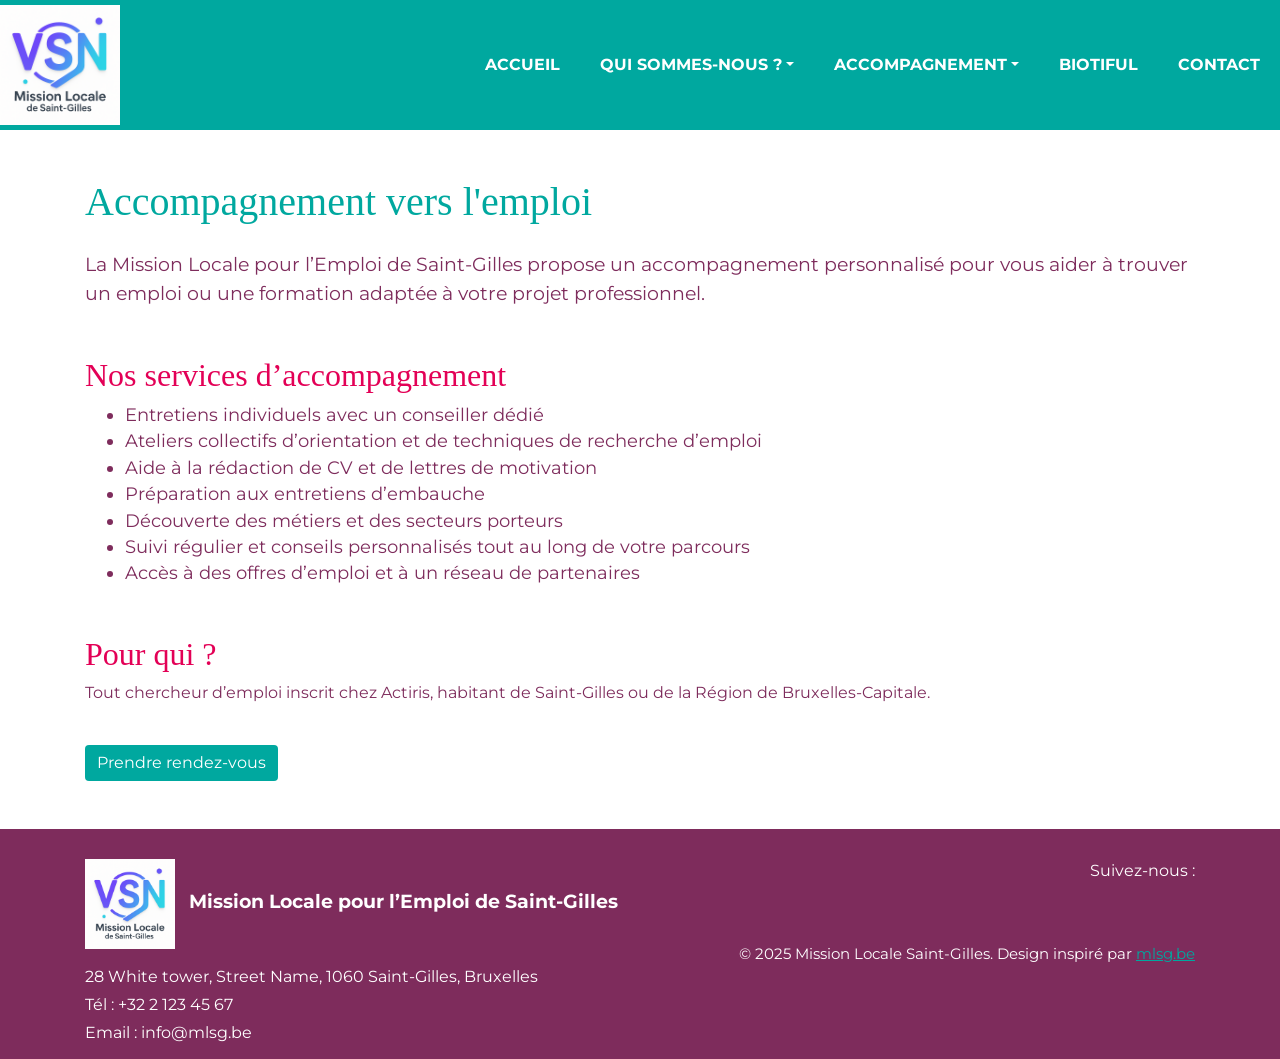
==== accompagnement.html @ 7b719ca9 "modif 1er jour" ====
<!DOCTYPE html>
<html lang="fr">
<head>
  <meta charset="UTF-8">
  <meta name="viewport" content="width=device-width, initial-scale=1.0">
  <title>Accompagnement</title>
  <link rel="stylesheet" href="css/bootstrap.css">
  <link rel="stylesheet" href="css/style.css">
</head>
<body>
  <header>
    <nav class="navbar navbar-expand-lg custom_nav-container">
      <a class="navbar-brand" href="index.html"><img src="images/logo.png" alt="Logo Mission Locale" style="width:120px;max-width:100%;height:auto;"></a>
      <button class="navbar-toggler" type="button" data-toggle="collapse" data-target="#navbarNav" aria-controls="navbarNav" aria-expanded="false" aria-label="Toggle navigation">
        <span class="navbar-toggler-icon"></span>
      </button>
      <div class="collapse navbar-collapse" id="navbarNav">
        <ul class="navbar-nav ml-auto">
          <li class="nav-item"><a class="nav-link" href="index.html">Accueil</a></li>
          <li class="nav-item dropdown">
            <a class="nav-link dropdown-toggle" href="qui-sommes-nous.html" id="navbarDropdownQui" role="button" data-toggle="dropdown" aria-haspopup="true" aria-expanded="false">Qui sommes-nous ?</a>
            <div class="dropdown-menu" aria-labelledby="navbarDropdownQui">
              <a class="dropdown-item" href="qui-sommes-nous.html#missions">Nos missions, notre méthode, nos valeurs</a>
              <a class="dropdown-item" href="qui-sommes-nous.html#equipe">Notre équipe</a>
              <a class="dropdown-item" href="qui-sommes-nous.html#conseil">Le conseil d'administration</a>
              <a class="dropdown-item" href="qui-sommes-nous.html#subsides">Subsides et adhésion</a>
              <a class="dropdown-item" href="qui-sommes-nous.html#rapports">Rapports d'activité, statuts, comptes annuels</a>
            </div>
          </li>
          <li class="nav-item dropdown active">
            <a class="nav-link dropdown-toggle" href="#" id="navbarDropdownAccomp" role="button" data-toggle="dropdown" aria-haspopup="true" aria-expanded="false">Accompagnement</a>
            <div class="dropdown-menu" aria-labelledby="navbarDropdownAccomp">
              <a class="dropdown-item" href="#individuel">Accompagnement individuel</a>
              <a class="dropdown-item" href="#social">Accompagnement social</a>
              <a class="dropdown-item" href="#numerique">Espace public numérique</a>
            </div>
          </li>
          <li class="nav-item"><a class="nav-link" href="biotiful.html">Biotiful</a></li>
          <li class="nav-item"><a class="nav-link" href="contact.html">Contact</a></li>
        </ul>
      </div>
    </nav>
  </header>
  <main class="container mt-5 mb-5">
    <h1 class="mb-4" style="color:var(--turquoise)">Accompagnement vers l'emploi</h1>
    <p style="font-size:1.2rem;">La Mission Locale pour l’Emploi de Saint-Gilles propose un accompagnement personnalisé pour vous aider à trouver un emploi ou une formation adaptée à votre projet professionnel.</p>
    <h2 class="mt-5" style="color:var(--framboise)">Nos services d’accompagnement</h2>
    <ul style="font-size:1.1rem;">
      <li>Entretiens individuels avec un conseiller dédié</li>
      <li>Ateliers collectifs d’orientation et de techniques de recherche d’emploi</li>
      <li>Aide à la rédaction de CV et de lettres de motivation</li>
      <li>Préparation aux entretiens d’embauche</li>
      <li>Découverte des métiers et des secteurs porteurs</li>
      <li>Suivi régulier et conseils personnalisés tout au long de votre parcours</li>
      <li>Accès à des offres d’emploi et à un réseau de partenaires</li>
    </ul>
    <h2 class="mt-5" style="color:var(--framboise)">Pour qui ?</h2>
    <p>Tout chercheur d’emploi inscrit chez Actiris, habitant de Saint-Gilles ou de la Région de Bruxelles-Capitale.</p>
    <a href="contact.html" class="btn btn-turquoise mt-4">Prendre rendez-vous</a>
  </main>
  <footer class="footer mt-5" style="background:var(--prune);color:#fff;padding:30px 0 10px 0;">
    <div class="container">
      <div class="row">
        <div class="col-md-6 mb-3 mb-md-0">
          <img src="images/logo.png" alt="Logo Mission Locale" style="width:90px;vertical-align:middle;"> <span style="font-size:1.2rem;font-weight:bold;margin-left:10px;">Mission Locale pour l’Emploi de Saint-Gilles</span>
          <p class="mt-3 mb-1">28 White tower, Street Name, 1060 Saint-Gilles, Bruxelles</p>
          <p class="mb-1">Tél : +32 2 123 45 67</p>
          <p class="mb-1">Email : info@mlsg.be</p>
        </div>
        <div class="col-md-6 text-md-right">
          <p class="mb-2">Suivez-nous :</p>
          <a href="https://www.facebook.com/Mission-Locale-de-Saint-Gilles-145536338873577/?fref=ts" target="_blank" style="color:var(--turquoise);font-size:1.5rem;margin-right:10px;"><i class="fa fa-facebook"></i></a>
          <a href="https://www.youtube.com/channel/UC-_2jO4Bw7PqM5k00sGFdgA" target="_blank" style="color:var(--turquoise);font-size:1.5rem;margin-right:10px;"><i class="fa fa-youtube"></i></a>
          <a href="https://www.instagram.com/missionlocaledesaintgilles/" target="_blank" style="color:var(--turquoise);font-size:1.5rem;"><i class="fa fa-instagram"></i></a>
          <p class="mt-3 mb-0" style="font-size:0.95rem;">© 2025 Mission Locale Saint-Gilles. Design inspiré par <a href="https://mlsg.be/" style="color:var(--turquoise);text-decoration:underline;">mlsg.be</a></p>
        </div>
      </div>
    </div>
  </footer>
  <script src="js/jquery-3.4.1.min.js"></script>
  <script src="js/bootstrap.js"></script>
  <script src="js/custom.js"></script>
  <script>
    // Animation fade-in sur les sections principales
    $(document).ready(function(){
      $("main, .services_section, .slider_section, .product_section, .arrival_section, .why_section, .client_section").css("opacity",0).animate({opacity:1},1200);
      $(".btn-turquoise, .btn1, .btn-box a, .option1, .option2, .btn, .nav_search-btn").hover(function(){
        $(this).addClass("shadow-lg");
      },function(){
        $(this).removeClass("shadow-lg");
      });
    });
  </script>
  <style>
    .btn-turquoise, .btn1, .btn-box a, .option1, .option2, .btn, .nav_search-btn {
      background: var(--turquoise) !important;
      color: #fff !important;
      border: none;
      transition: background 0.2s;
    }
    .btn-turquoise:hover, .btn1:hover, .btn-box a:hover, .option1:hover, .option2:hover, .btn:hover, .nav_search-btn:hover {
      background: var(--prune) !important;
      color: #fff !important;
    }
  </style>
</body>
</html>
---- css/style.css ----
@import url('https://fonts.googleapis.com/css2?family=Montserrat:ital,wght@0,100;0,200;0,300;0,400;0,500;0,600;0,700;0,800;0,900;1,100;1,200;1,300;1,400;1,500;1,600;1,700;1,800;1,900&display=swap');

* {
  box-sizing: border-box;
}
body {
  font-family: 'Montserrat', sans-serif;
  color: #0c0c0c;
  background-color: #ffffff;
  overflow-x: hidden;
}

.layout_padding {
  padding: 70px 0;
}

.layout_padding2 {
  padding: 75px 0;
}

.layout_padding2-top {
  padding-top: 75px;
}

.layout_padding2-bottom {
  padding-bottom: 75px;
}

.layout_padding-top {
  padding-top: 90px;
}

.layout_padding-bottom {
  padding-bottom: 90px;
}

h1,
h2 {
  font-family: 'Playfair Display', serif;
}

.heading_container {
  display: -webkit-box;
  display: -ms-flexbox;
  display: flex;
  -webkit-box-orient: vertical;
  -webkit-box-direction: normal;
      -ms-flex-direction: column;
          flex-direction: column;
  -webkit-box-align: start;
      -ms-flex-align: start;
          align-items: flex-start;
}

.heading_container h2 {
    position: relative;
    margin-bottom: 0;
    font-size: 3.5rem;
    font-weight: bold;
}

.heading_container h2::after {
    content: "";
    display: block;
    width: 70px;
    height: 5px;
    background: #f7444e;
    margin: 10px auto 10px;
}

.heading_container h2 span {
  color: #f7444e;
}

.heading_container p {
  margin-top: 10px;
  margin-bottom: 0;
}

.heading_container.heading_center {
  -webkit-box-align: center;
      -ms-flex-align: center;
          align-items: center;
  text-align: center;
}

a,
a:hover,
a:focus {
  text-decoration: none;
}

a:hover,
a:focus {
  color: initial;
}

.btn,
.btn:focus {
  outline: none !important;
  -webkit-box-shadow: none;
          box-shadow: none;
}

/*header section*/
.hero_area {
  position: relative;
  min-height: 100vh;
  display: -webkit-box;
  display: -ms-flexbox;
  display: flex;
  -webkit-box-orient: vertical;
  -webkit-box-direction: normal;
      -ms-flex-direction: column;
          flex-direction: column;
}

.sub_page .hero_area {
  min-height: auto;
  -webkit-box-shadow: 0 0 5px 0 rgba(0, 0, 0, 0.25);
          box-shadow: 0 0 5px 0 rgba(0, 0, 0, 0.25);
}

.header_section {
    padding: 15px 0;
}

.header_section .container-fluid {
  padding-right: 25px;
  padding-left: 25px;
}

.navbar-brand {
  font-family: 'Playfair Display', serif;
}

.navbar-brand span {
  font-weight: bold;
  font-size: 32px;
  color: #000000;
}

.custom_nav-container {
  padding: 0;
}

.custom_nav-container .navbar-nav {
  margin-left: auto;
}

.custom_nav-container .navbar-nav .nav-item .nav-link {
    padding: 5px 20px;
    color: #131313;
    text-align: center;
    text-transform: uppercase;
    border-radius: 5px;
    -webkit-transition: all 0.3s;
    transition: all 0.3s;
    font-weight: 700;
}

.custom_nav-container .navbar-nav .nav-item .nav-link svg {
  width: 17px;
  height: auto;
  fill: #000000;
  margin-bottom: 2px;
}

.custom_nav-container .navbar-nav .nav-item:hover .nav-link, .custom_nav-container .navbar-nav .nav-item.active .nav-link {
  color: #f7444e;
}

.custom_nav-container .navbar-nav .nav-item:hover .nav-link svg, .custom_nav-container .navbar-nav .nav-item.active .nav-link svg {
  fill: #f7444e;
}

.custom_nav-container .nav_search-btn {
  width: 35px;
  height: 35px;
  padding: 0;
  border: none;
  color: #000000;
}

.custom_nav-container .nav_search-btn:hover {
  color: #f7444e;
}

.custom_nav-container .navbar-toggler {
  outline: none;
}

.custom_nav-container .navbar-toggler {
  padding: 0;
  width: 37px;
  height: 42px;
  -webkit-transition: all 0.3s;
  transition: all 0.3s;
}

.custom_nav-container .navbar-toggler span {
  display: block;
  width: 35px;
  height: 4px;
  background-color: #000000;
  margin: 7px 0;
  -webkit-transition: all 0.3s;
  transition: all 0.3s;
  position: relative;
  border-radius: 5px;
  transition: all 0.3s;
}

.custom_nav-container .navbar-toggler span::before, .custom_nav-container .navbar-toggler span::after {
  content: "";
  position: absolute;
  left: 0;
  height: 100%;
  width: 100%;
  background-color: #000000;
  top: -10px;
  border-radius: 5px;
  -webkit-transition: all 0.3s;
  transition: all 0.3s;
}

.custom_nav-container .navbar-toggler span::after {
  top: 10px;
}

.custom_nav-container .navbar-toggler[aria-expanded="true"] {
  -webkit-transform: rotate(360deg);
          transform: rotate(360deg);
}

.custom_nav-container .navbar-toggler[aria-expanded="true"] span {
  -webkit-transform: rotate(45deg);
          transform: rotate(45deg);
}

.custom_nav-container .navbar-toggler[aria-expanded="true"] span::before, .custom_nav-container .navbar-toggler[aria-expanded="true"] span::after {
  -webkit-transform: rotate(90deg);
          transform: rotate(90deg);
  top: 0;
}

/*end header section*/
/* slider section */
.slider_section {
  -webkit-box-flex: 1;
      -ms-flex: 1;
          flex: 1;
  display: -webkit-box;
  display: -ms-flexbox;
  display: flex;
  -webkit-box-align: center;
      -ms-flex-align: center;
          align-items: center;
  position: relative;
  padding: 90px 0 75px 0;
}

.slider_section .row {
  -webkit-box-align: center;
      -ms-flex-align: center;
          align-items: center;
}

.slider_section #customCarousel1 {
  width: 100%;
  position: unset;
}

.slider_section .detail-box h1 {
    font-size: 4.5rem;
    font-weight: bold;
    margin-bottom: 15px;
    color: #002c3e;
    line-height: 70px;
}

.slider_section .detail-box h1 span {
  color: #f7444e;
}

.slider_section .detail-box p {
    font-size: 16px;
    margin-top: 20px;
    margin-bottom: 1.5rem;
}

.slider_section .detail-box a {
    display: inline-block;
    padding: 12px 45px;
    background-color: #f7444e;
    border: 1px solid #f7444e;
    color: #ffffff;
    border-radius: 0;
    -webkit-transition: all 0.3s;
    transition: all 0.3s;
    margin-top: 10px;
    font-weight: 700;
}

.slider_section .detail-box a:hover {
  background-color: transparent;
  color: #f7444e;
}

.slider_section .img-box img {
  width: 100%;
}

.slider_section .carousel-indicators {
  position: unset;
  margin: 0;
  margin-top: 45px;
  -webkit-box-pack: start;
      -ms-flex-pack: start;
          justify-content: flex-start;
  -webkit-box-align: center;
      -ms-flex-align: center;
          align-items: center;
}

.slider_section .carousel-indicators li {
  background-color: #ffffff;
  width: 12px;
  height: 12px;
  border-radius: 100%;
  opacity: 1;
}

.slider_section .carousel-indicators li.active {
  width: 20px;
  height: 20px;
  background-color: #f7444e;
}

.slider_bg_box {
  position: absolute;
  top: 0;
  left: 0;
  width: 100%;
  height: 100%;
  z-index: -1;
}

.slider_bg_box img {
  width: 100%;
  height: 100%;
  -o-object-fit: cover;
     object-fit: cover;
  -o-object-position: top right;
     object-position: top right;
}

.product_section .heading_container {
  margin-bottom: 20px;
}

.product_section .box {
    position: relative;
    margin-top: 25px;
    padding: 35px 35px;
    background-color: #f7f8f9;
    -webkit-transition: all .3s;
    transition: all .3s;
    overflow: hidden;
    box-shadow: 5px 5px 5px -5px rgba(0,0,0,.2);
    border: solid #fff 10px;
}

.product_section .box .img-box {
  display: -webkit-box;
  display: -ms-flexbox;
  display: flex;
  -webkit-box-pack: center;
      -ms-flex-pack: center;
          justify-content: center;
  -webkit-box-align: center;
      -ms-flex-align: center;
          align-items: center;
  height: 215px;
}

.product_section .box .img-box img {
  max-width: 100%;
  max-height: 160px;
  -webkit-transition: all .3s;
  transition: all .3s;
}

.product_section .box .detail-box {
  text-align: center;
  display: -webkit-box;
  display: -ms-flexbox;
  display: flex;
  -webkit-box-pack: justify;
      -ms-flex-pack: justify;
          justify-content: space-between;
}

.product_section .box .detail-box h5 {
  font-size: 18px;
  margin-top: 10px;
}

.product_section .box .detail-box h6 {
  margin-top: 10px;
  color: #002c3e;
  font-weight: 600;
}

.product_section .box:hover img {
  -webkit-transform: scale(1.1);
          transform: scale(1.1);
}

.product_section .box:hover .option_container {
  opacity: 1;
  visibility: visible;
  -webkit-transform: translateY(0);
          transform: translateY(0);
}
.arrival_section {
    background-color: #d4ced0;
}
.product_section .option_container {
  position: absolute;
  top: 0;
  left: 0;
  width: 100%;
  height: 100%;
  display: -webkit-box;
  display: -ms-flexbox;
  display: flex;
  -webkit-box-pack: center;
      -ms-flex-pack: center;
          justify-content: center;
  -webkit-box-align: center;
      -ms-flex-align: center;
          align-items: center;
  background-color: rgba(255, 255, 255, 0.6);
  z-index: 3;
  opacity: 0;
  visibility: hidden;
  -webkit-transition: all .2s;
  transition: all .2s;
  -webkit-transform: translateY(100%);
          transform: translateY(100%);
}

.product_section .options {
  display: -webkit-box;
  display: -ms-flexbox;
  display: flex;
  -webkit-box-orient: vertical;
  -webkit-box-direction: normal;
      -ms-flex-direction: column;
          flex-direction: column;
  -webkit-box-align: center;
      -ms-flex-align: center;
          align-items: center;
}

.product_section .options a {
  display: inline-block;
  padding: 8px 15px;
  border-radius: 30px;
  width: 165px;
  text-align: center;
  -webkit-transition: all .3s;
  transition: all .3s;
  margin: 5px 0;
}

.product_section .options .option1 {
  background-color: #f7444e;
  border: 1px solid #f7444e;
  color: #ffffff;
}

.product_section .options .option1:hover {
  background-color: transparent;
  color: #f7444e;
}

.product_section .options .option2 {
  background-color: #000000;
  border: 1px solid #000000;
  color: #ffffff;
}

.product_section .options .option2:hover {
  background-color: transparent;
  color: #000000;
}

.product_section .btn-box {
  display: -webkit-box;
  display: -ms-flexbox;
  display: flex;
  -webkit-box-pack: center;
      -ms-flex-pack: center;
          justify-content: center;
  margin-top: 45px;
}

.product_section .btn-box a {
  display: inline-block;
  padding: 10px 40px;
  background-color: #f7444e;
  border: 1px solid #f7444e;
  color: #ffffff;
  border-radius: 0;
  -webkit-transition: all 0.3s;
  transition: all 0.3s;
}

.product_section .btn-box a:hover {
  background-color: transparent;
  color: #f7444e;
}

.arrival_section .heading_container {
  color: #002c3e;
  margin-bottom: 10px;
}

.arrival_section .box {
  padding: 120px 45px;
  position: relative;
}

.arrival_section .arrival_bg_box {
    position: absolute;
    top: 0;
    left: 0;
    width: 100%;
    height: 100%;
    z-index: 3;
}

.arrival_section .arrival_bg_box img {
    width: 50%;
    height: 100%;
    -o-object-fit: cover;
    object-fit: cover;
    -o-object-position: top left;
    object-position: top left;
}

.arrival_section a {
  display: inline-block;
  padding: 10px 45px;
  background-color: #f7444e;
  border: 1px solid #f7444e;
  color: #ffffff;
  border-radius: 0;
  -webkit-transition: all 0.3s;
  transition: all 0.3s;
}

.arrival_section a:hover {
  background-color: transparent;
  color: #f7444e;
}

.why_section .box {
    text-align: center;
    margin-top: 45px;
    background-color: #002c3e;
    padding: 45px 50px;
    border-radius: 5px;
    color: #ffffff;
}

.detail-box h5 {
    font-size: 21px;
    font-weight: 700;
}

.remove_line_bt h2::after {
    display: none;
}

.why_section .box .img-box {
  margin-bottom: 15px;
}

.why_section .box .img-box svg {
  width: 55px;
  height: auto;
  fill: #ffffff;
}

.subscribe_section {
  text-align: center;
}

.subscribe_section .box {
  background-color: #d4ced0;
  padding: 75px 45px;
}

.subscribe_section .subscribe_form .heading_container {
  -webkit-box-pack: center;
      -ms-flex-pack: center;
          justify-content: center;
  color: #002c3e;
}

.subscribe_section .subscribe_form .heading_container h2 {
  padding: 0 25px;
}

.subscribe_section .subscribe_form form {
  display: -webkit-box;
  display: -ms-flexbox;
  display: flex;
  -webkit-box-orient: vertical;
  -webkit-box-direction: normal;
      -ms-flex-direction: column;
          flex-direction: column;
  -webkit-box-align: center;
      -ms-flex-align: center;
          align-items: center;
}

.subscribe_section .subscribe_form form input {
    width: 100%;
    height: 60px;
    border: none;
    border-radius: 90px;
    outline: none;
    padding: 5px 25px;
    background-color: #ffffff;
    margin-top: 15px;
    text-align: left;
}

.subscribe_section .subscribe_form form input::-webkit-input-placeholder {
  color: #171620;
}

.subscribe_section .subscribe_form form input:-ms-input-placeholder {
  color: #171620;
}

.subscribe_section .subscribe_form form input::-ms-input-placeholder {
  color: #171620;
}

.subscribe_section .subscribe_form form input::placeholder {
  color: #171620;
}

.subscribe_section .subscribe_form form button {
  display: inline-block;
  padding: 10px 45px;
  background-color: #f7444e;
  border: 1px solid #f7444e;
  color: #ffffff;
  border-radius: 35px;
  -webkit-transition: all 0.3s;
  transition: all 0.3s;
  text-transform: uppercase;
  margin-top: 35px;
  font-weight: 600;
  width: 100%;
  max-width: 285px;
}

.subscribe_section .subscribe_form form button:hover {
  background-color: transparent;
  color: #f7444e;
}

.client_section .box {
  display: -webkit-box;
  display: -ms-flexbox;
  display: flex;
  -webkit-box-orient: vertical;
  -webkit-box-direction: normal;
      -ms-flex-direction: column;
          flex-direction: column;
  -webkit-box-align: center;
      -ms-flex-align: center;
          align-items: center;
  text-align: center;
  margin-top: 55px;
}

.client_section .box .img_container {
    width: auto;
    height: auto;
    border-radius: 100%;
    display: -webkit-box;
    display: -ms-flexbox;
    display: flex;
    -webkit-box-pack: end;
    -ms-flex-pack: end;
    justify-content: flex-end;
    -webkit-box-align: center;
    -ms-flex-align: center;
    align-items: center;
    background-color: transparent;
}

.client_section .box .img_container .img-box {
    width: auto;
    height: auto;
    border-radius: 100%;
    display: -webkit-box;
    display: -ms-flexbox;
    display: flex;
    -webkit-box-pack: center;
    -ms-flex-pack: center;
    justify-content: center;
    -webkit-box-align: center;
    -ms-flex-align: center;
    align-items: center;
    background-color: #ffffff;
    margin-right: -1px;
}

.client_section .box .img_container .img-box .img_box-inner {
  width: 150px;
  height: 150px;
  border-radius: 100%;
  display: -webkit-box;
  display: -ms-flexbox;
  display: flex;
  -webkit-box-pack: center;
      -ms-flex-pack: center;
          justify-content: center;
  -webkit-box-align: center;
      -ms-flex-align: center;
          align-items: center;
  overflow: hidden;
}

.client_section .box .img_container .img-box .img_box-inner img {
  width: 100%;
}

.client_section .box .detail-box {
  margin-top: 25px;
}

.client_section .box .detail-box h5 {
  font-size: 20px;
  font-weight: 600;
}

.client_section .box .detail-box h6 {
  font-size: 15px;
  color: #999998;
}

.client_section .carousel-control-prev,
.client_section .carousel-control-next {
  top: 43%;
  -webkit-transform: translateY(-50%);
          transform: translateY(-50%);
  opacity: 1;
  width: auto;
  margin: 0 5px;
  width: 50px;
  height: 50px;
  opacity: 1;
  color: #ffffff;
  background-color: #f7444e;
  border-radius: 100%;
}

.client_section .carousel-control-prev:hover,
.client_section .carousel-control-next:hover {
  background-color: #212121;
}

.client_section .carousel-control-prev {
  left: 25%;
}

.client_section .carousel-control-next {
  right: 25%;
}

/* footer section*/
.footer_section {
  background-color: #002c3e;
  color: #ffffff;
  padding-top: 70px;
}

.footer_section {
    color: #ffffff;
    text-align: left;
}

.footer_section h4 {
  font-size: 28px;
}

.footer_section h4,
.footer_section .footer-logo {
  font-weight: 600;
  margin-bottom: 20px;
  font-family: 'Playfair Display', serif;
  text-align: left;
}

.footer_section .footer-col {
  margin-bottom: 30px;
}

.footer_section .footer_contact .contact_link_box {
  display: -webkit-box;
  display: -ms-flexbox;
  display: flex;
  -webkit-box-orient: vertical;
  -webkit-box-direction: normal;
      -ms-flex-direction: column;
          flex-direction: column;
}

.footer_section .footer_contact .contact_link_box a {
    margin: 10px 0;
    color: #ffffff;
}

.footer_section .footer_contact .contact_link_box a i {
  margin-right: 5px;
}

.footer_section .footer_contact .contact_link_box a:hover {
  color: #f7444e;
}

.footer_section .footer-logo {
  display: block;
  font-weight: bold;
  font-size: 32px;
  color: #ffffff;
}

.footer_section .footer_social {
    display: -webkit-box;
    display: -ms-flexbox;
    display: flex;
    -webkit-box-pack: left;
    -ms-flex-pack: center;
    justify-content: left;
    margin-top: 25px;
    margin-bottom: 10px;
}

.footer_section .footer_social a {
  display: -webkit-box;
  display: -ms-flexbox;
  display: flex;
  -webkit-box-pack: center;
      -ms-flex-pack: center;
          justify-content: center;
  -webkit-box-align: center;
      -ms-flex-align: center;
          align-items: center;
  color: #002c3e;
  width: 30px;
  height: 30px;
  border-radius: 100%;
  background-color: #ffffff;
  border-radius: 100%;
  margin: 0 2.5px;
  font-size: 18px;
}

.footer_section .footer_social a:hover {
  color: #f7444e;
}

.footer_section .map_container {
  width: 100%;
  height: 175px;
  overflow: hidden;
  display: -webkit-box;
  display: -ms-flexbox;
  display: flex;
  -webkit-box-align: stretch;
      -ms-flex-align: stretch;
          align-items: stretch;
}

.footer_section .map_container .map {
  height: 100%;
  -webkit-box-flex: 1;
      -ms-flex: 1;
          flex: 1;
}

.footer_section .map_container .map #googleMap {
  height: 100%;
}

.footer_section .footer-info {
  text-align: center;
  margin-top: 25px;
}

.footer_section .footer-info p {
    color: #ffffff;
    margin: 0;
    padding: 20px 0;
    border-top: 1px solid rgba(255,255,255,0.2);
}

.footer_section .footer-info p a {
  color: inherit;
}
/*# sourceMappingURL=style.css.map */

.heading_container.heading_center h3 {
    position: relative;
    margin-bottom: 15px;
    font-size: 2.5rem;
    font-weight: bold;
    font-family: 'Playfair Display', serif;
}

li.nav-item ul {
    background: #fff;
    border: solid #000 2px;
    border-radius: 0;
    padding: 10px 20px;
    margin-left: 10px;
    margin-top: 10px;
    box-shadow: 4px 4px 0px 0 #000;
    width: 190px;
}

li.nav-item ul li {
    float: left;
    width: 100%;
    margin: 6px 0;
}

li.nav-item ul li a {
    color: #212529;
    font-size: 16px;
    font-weight: 500;
    letter-spacing: 0.2px;
    margin-top: 10px;
    transition: ease all 0.5s;
}

li.nav-item ul li a:hover, li.nav-item ul li a:focus {
    color: #f7444e;
}

.inner_page_head {
    background: #f7444e;
    text-align: center;
    color: #fff;
    padding-top: 50px;
    padding-bottom: 40px;
}

.inner_page_head h3 {
    font-size: 42px;
    font-weight: 800;
}

/** footer **/

footer {
    background: #f8f8f8;
    padding: 90px 0 70px;
}

.logo_footer {
    margin-bottom: 30px;
}

.information_f p {
    margin-bottom: 1.2rem;
    line-height: 25px;
    font-size: 15px;
}

.widget_menu h3 {
    font-size: 18px;
    font-weight: 700;
    text-transform: uppercase;
    letter-spacing: 0.2px;
    margin-bottom: 25px;
}

.widget_menu ul {
    list-style: none;
    padding: 0;
    margin: 0;
}

.widget_menu ul li {
    float: left;
    width: 100%;
}

.widget_menu ul li a {
    font-size: 15px;
    color: #000;
    margin-bottom: 0;
    float: left;
    width: 100%;
    margin-top: 5px;
}

.field {
    display: flex;
}

.widget_menu {
    float: left;
    width: 100%;
}

div.form_sub .field input[type="email"], div.form_sub .field input[type="email"]:hover, div.form_sub .field input[type="email"]:focus {
    padding: 10px 110px 10px 15px;
    border-radius: 0;
    border: solid #ccc 1px;
    font-size: 14px;
    position: relative;
    box-shadow: none;
    width: 100%;
    height: 48px;
}

.form_sub {
    position: relative;
}

.form_sub input[type="email"] + input[type="submit"] {
    position: absolute;
    right: 0;
    background: #f7444e;
    color: #fff;
    border: none;
    top: 0px;
    font-size: 14px;
    height: 48px;
    font-weight: 600;
    padding: 0 15px;
}

form input {
    background: #fff;
    border: solid #ccc 1px;
    padding: 15px 15px;
    width: 100%;
    font-size: 14px;
    margin-bottom: 20px;
    text-transform: capitalize;
    line-height: normal;
}

form textarea {
    background: #fff;
    border: solid #ccc 1px;
    padding: 15px 15px;
    width: 100%;
    min-height: 150px;
    font-size: 14px;
    margin-bottom: 20px;
    text-transform: capitalize;
    line-height: normal;
}

form input[type="submit"] {
    border: none;
    padding: 15px 45px;
    width: auto;
    font-size: 16px;
    text-transform: capitalize;
    line-height: normal;
    margin: 0 auto;
    display: flex;
    background: #333;
    color: #fff;
    font-weight: 600;
    transition: ease all 0.1s;
}

form input[type="submit"]:hover,
form input[type="submit"]:focus {
    background: #f7444e;
    color: #fff;
}

/** cpy **/

.cpy_ {
    background: #222;
    text-align: center;
    padding: 20px 0;
}

.cpy_ p {
    margin: 0;
    color: #fff;
    font-size: 15px;
    font-weight: 400;
}

.cpy_ p a {
    margin: 0;
    color: #f7444e;
    font-size: 15px;
    font-weight: 400;
}

/* Réduction de la taille du logo dans la navbar */
.navbar-brand img {
  width: 120px !important;
  max-width: 100%;
  height: auto;
}

/* Couleurs principales */
:root {
  --turquoise: rgb(0, 168, 159);
  --framboise: rgb(227, 0, 86);
  --prune: rgb(126, 44, 92);
}

body {
  color: var(--prune);
}

.header_section, .navbar, .custom_nav-container {
  background: var(--turquoise) !important;
}

.navbar-nav .nav-link {
  color: #fff !important;
  font-weight: 500;
  transition: color 0.2s;
}

.navbar-nav .nav-link.active, .navbar-nav .nav-link:focus, .navbar-nav .nav-link:hover {
  color: var(--framboise) !important;
}

.btn1, .btn-box a, .option1, .option2, .btn, .nav_search-btn {
  background: var(--framboise) !important;
  color: #fff !important;
  border: none;
  transition: background 0.2s;
}

.btn1:hover, .btn-box a:hover, .option1:hover, .option2:hover, .btn:hover, .nav_search-btn:hover {
  background: var(--prune) !important;
  color: #fff !important;
}

.heading_container h2, .heading_container h3, .detail-box h5, .detail-box h6 {
  color: var(--turquoise);
}

a {
  color: var(--framboise);
}
a:hover {
  color: var(--prune);
}

footer, .cpy_ {
  background: var(--prune);
  color: #fff;
}

footer a, .cpy_ a {
  color: var(--turquoise);
}
footer a:hover, .cpy_ a:hover {
  color: var(--framboise);
}

/* Adaptation des autres éléments principaux */
.arrival_section, .product_section, .subscribe_section, .client_section, .why_section {
  background: #f8f9fa;
}

.arrival_section h2, .product_section h2, .subscribe_section h3, .client_section h2, .why_section h2 {
  color: var(--framboise);
}

/* Optionnel : bordures ou accents */
.box, .option_container, .subscribe_form, .widget_menu {
  border-color: var(--turquoise) !important;
}

/* Dropdown menu custom for navbar */
.navbar-nav .dropdown:hover > .dropdown-menu {
  display: block;
  margin-top: 0;
  background: #fff;
  border-radius: 0 0 8px 8px;
  border: 2px solid var(--turquoise);
  min-width: 260px;
  box-shadow: 0 8px 24px rgba(0,0,0,0.08);
}

.navbar-nav .dropdown-menu {
  display: none;
  position: absolute;
  left: 0;
  top: 100%;
  z-index: 1000;
  float: left;
  min-width: 260px;
  padding: 0.5rem 0;
  margin: 0;
  font-size: 1rem;
  color: #212529;
  text-align: left;
  list-style: none;
  background-color: #fff;
  background-clip: padding-box;
  border: 2px solid var(--turquoise);
  border-radius: 0 0 8px 8px;
  box-shadow: 0 8px 24px rgba(0,0,0,0.08);
}

.navbar-nav .dropdown-item {
  display: block;
  width: 100%;
  padding: 0.5rem 1.5rem;
  clear: both;
  font-weight: 400;
  color: var(--prune);
  text-align: inherit;
  white-space: nowrap;
  background-color: transparent;
  border: 0;
  transition: background 0.2s, color 0.2s;
}

.navbar-nav .dropdown-item:hover, .navbar-nav .dropdown-item:focus {
  color: #fff;
  background-color: var(--turquoise);
}

.navbar-nav .dropdown-toggle::after {
  display: inline-block;
  margin-left: .255em;
  vertical-align: .255em;
  content: "";
  border-top: .3em solid;
  border-right: .3em solid transparent;
  border-bottom: 0;
  border-left: .3em solid transparent;
}

@media (max-width: 991.98px) {
  .navbar-nav .dropdown-menu {
    position: static;
    float: none;
    min-width: 100%;
    box-shadow: none;
    border-radius: 0;
    border: none;
  }
}
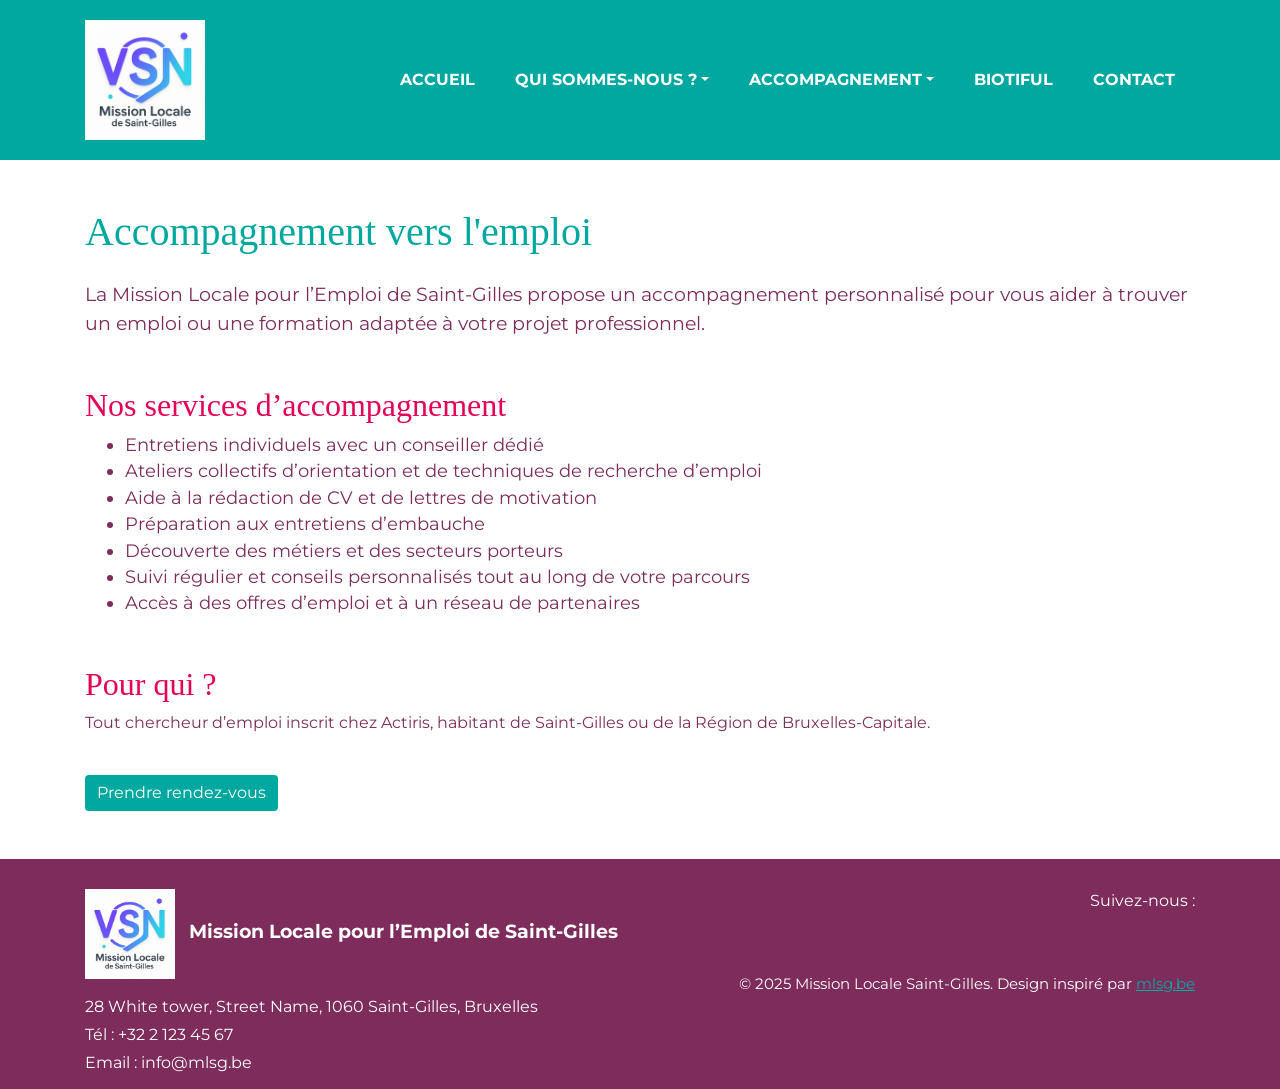
==== commit 991dc61b: "poursuite projet" ====
--- a/accompagnement.html
+++ b/accompagnement.html
@@ -6,40 +6,49 @@
   <title>Accompagnement</title>
   <link rel="stylesheet" href="css/bootstrap.css">
   <link rel="stylesheet" href="css/style.css">
+  <link rel="shortcut icon" href="images/favicon.png" type="image/png">
 </head>
 <body>
-  <header>
-    <nav class="navbar navbar-expand-lg custom_nav-container">
-      <a class="navbar-brand" href="index.html"><img src="images/logo.png" alt="Logo Mission Locale" style="width:120px;max-width:100%;height:auto;"></a>
-      <button class="navbar-toggler" type="button" data-toggle="collapse" data-target="#navbarNav" aria-controls="navbarNav" aria-expanded="false" aria-label="Toggle navigation">
-        <span class="navbar-toggler-icon"></span>
-      </button>
-      <div class="collapse navbar-collapse" id="navbarNav">
-        <ul class="navbar-nav ml-auto">
-          <li class="nav-item"><a class="nav-link" href="index.html">Accueil</a></li>
-          <li class="nav-item dropdown">
-            <a class="nav-link dropdown-toggle" href="qui-sommes-nous.html" id="navbarDropdownQui" role="button" data-toggle="dropdown" aria-haspopup="true" aria-expanded="false">Qui sommes-nous ?</a>
-            <div class="dropdown-menu" aria-labelledby="navbarDropdownQui">
-              <a class="dropdown-item" href="qui-sommes-nous.html#missions">Nos missions, notre méthode, nos valeurs</a>
-              <a class="dropdown-item" href="qui-sommes-nous.html#equipe">Notre équipe</a>
-              <a class="dropdown-item" href="qui-sommes-nous.html#conseil">Le conseil d'administration</a>
-              <a class="dropdown-item" href="qui-sommes-nous.html#subsides">Subsides et adhésion</a>
-              <a class="dropdown-item" href="qui-sommes-nous.html#rapports">Rapports d'activité, statuts, comptes annuels</a>
-            </div>
-          </li>
-          <li class="nav-item dropdown active">
-            <a class="nav-link dropdown-toggle" href="#" id="navbarDropdownAccomp" role="button" data-toggle="dropdown" aria-haspopup="true" aria-expanded="false">Accompagnement</a>
-            <div class="dropdown-menu" aria-labelledby="navbarDropdownAccomp">
-              <a class="dropdown-item" href="#individuel">Accompagnement individuel</a>
-              <a class="dropdown-item" href="#social">Accompagnement social</a>
-              <a class="dropdown-item" href="#numerique">Espace public numérique</a>
-            </div>
-          </li>
-          <li class="nav-item"><a class="nav-link" href="biotiful.html">Biotiful</a></li>
-          <li class="nav-item"><a class="nav-link" href="contact.html">Contact</a></li>
-        </ul>
-      </div>
-    </nav>
+  <header class="header_section">
+    <div class="container">
+      <nav class="navbar navbar-expand-lg custom_nav-container ">
+        <a class="navbar-brand" href="index.html"><img width="250" src="images/logo.png" alt="#" /></a>
+        <button class="navbar-toggler" type="button" data-toggle="collapse" data-target="#navbarSupportedContent" aria-controls="navbarSupportedContent" aria-expanded="false" aria-label="Toggle navigation">
+          <span class=""> </span>
+        </button>
+        <div class="collapse navbar-collapse" id="navbarSupportedContent">
+          <ul class="navbar-nav">
+            <li class="nav-item active">
+              <a class="nav-link" href="index.html">Accueil <span class="sr-only">(current)</span></a>
+            </li>
+            <li class="nav-item dropdown">
+              <a class="nav-link dropdown-toggle" href="qui-sommes-nous.html" id="navbarDropdownQui" role="button" data-toggle="dropdown" aria-haspopup="true" aria-expanded="false">Qui sommes-nous ?</a>
+              <div class="dropdown-menu" aria-labelledby="navbarDropdownQui">
+                <a class="dropdown-item" href="qui-sommes-nous.html#missions">Nos missions, notre méthode, nos valeurs</a>
+                <a class="dropdown-item" href="qui-sommes-nous.html#equipe">Notre équipe</a>
+                <a class="dropdown-item" href="qui-sommes-nous.html#conseil">Le conseil d'administration</a>
+                <a class="dropdown-item" href="qui-sommes-nous.html#subsides">Subsides et adhésion</a>
+                <a class="dropdown-item" href="qui-sommes-nous.html#rapports">Rapports d'activité, statuts, comptes annuels</a>
+              </div>
+            </li>
+            <li class="nav-item dropdown">
+              <a class="nav-link dropdown-toggle" href="accompagnement.html" id="navbarDropdownAccomp" role="button" data-toggle="dropdown" aria-haspopup="true" aria-expanded="false">Accompagnement</a>
+              <div class="dropdown-menu" aria-labelledby="navbarDropdownAccomp">
+                <a class="dropdown-item" href="accompagnement.html#individuel">Accompagnement individuel</a>
+                <a class="dropdown-item" href="accompagnement.html#social">Accompagnement social</a>
+                <a class="dropdown-item" href="accompagnement.html#numerique">Espace public numérique</a>
+              </div>
+            </li>
+            <li class="nav-item"><a class="nav-link" href="biotiful.html">Biotiful</a></li>
+            <li class="nav-item"><a class="nav-link" href="contact.html">Contact</a></li>
+            <li class="nav-item">
+              
+            </li>
+         
+         </ul>
+        </div>
+      </nav>
+    </div>
   </header>
   <main class="container mt-5 mb-5">
     <h1 class="mb-4" style="color:var(--turquoise)">Accompagnement vers l'emploi</h1>
@@ -81,16 +90,32 @@
   <script src="js/bootstrap.js"></script>
   <script src="js/custom.js"></script>
   <script>
-    // Animation fade-in sur les sections principales
     $(document).ready(function(){
-      $("main, .services_section, .slider_section, .product_section, .arrival_section, .why_section, .client_section").css("opacity",0).animate({opacity:1},1200);
-      $(".btn-turquoise, .btn1, .btn-box a, .option1, .option2, .btn, .nav_search-btn").hover(function(){
+      // Fade-in général
+      $("main, .accompagnement-section, .services_section").css("opacity",0).animate({opacity:1},1200);
+      // Ombre portée sur les boutons au survol
+      $(".btn-turquoise, .btn1, .btn, .nav_search-btn").hover(function(){
         $(this).addClass("shadow-lg");
       },function(){
         $(this).removeClass("shadow-lg");
       });
+      // Slide-up sur titres principaux
+      $("h1, h2, h3").css({position:"relative",top:"30px",opacity:0}).each(function(i,el){
+        $(el).delay(300*i).animate({top:0,opacity:1},700);
+      });
+      // Animation sur les blocs d'accompagnement
+      $(".accompagnement-section .card, .accompagnement-section .box").css({opacity:0,top:"40px",position:"relative"}).each(function(i,el){
+        $(el).delay(200*i).animate({opacity:1,top:0},600);
+      });
+      // Animation bulle sur les icônes
+      $(".accompagnement-section i").hover(function(){
+        $(this).css({'transform':'scale(1.2)','transition':'transform 0.3s'});
+      },function(){
+        $(this).css({'transform':'scale(1)','transition':'transform 0.3s'});
+      });
     });
   </script>
+  <link rel="stylesheet" href="https://cdnjs.cloudflare.com/ajax/libs/animate.css/4.1.1/animate.min.css"/>
   <style>
     .btn-turquoise, .btn1, .btn-box a, .option1, .option2, .btn, .nav_search-btn {
       background: var(--turquoise) !important;
